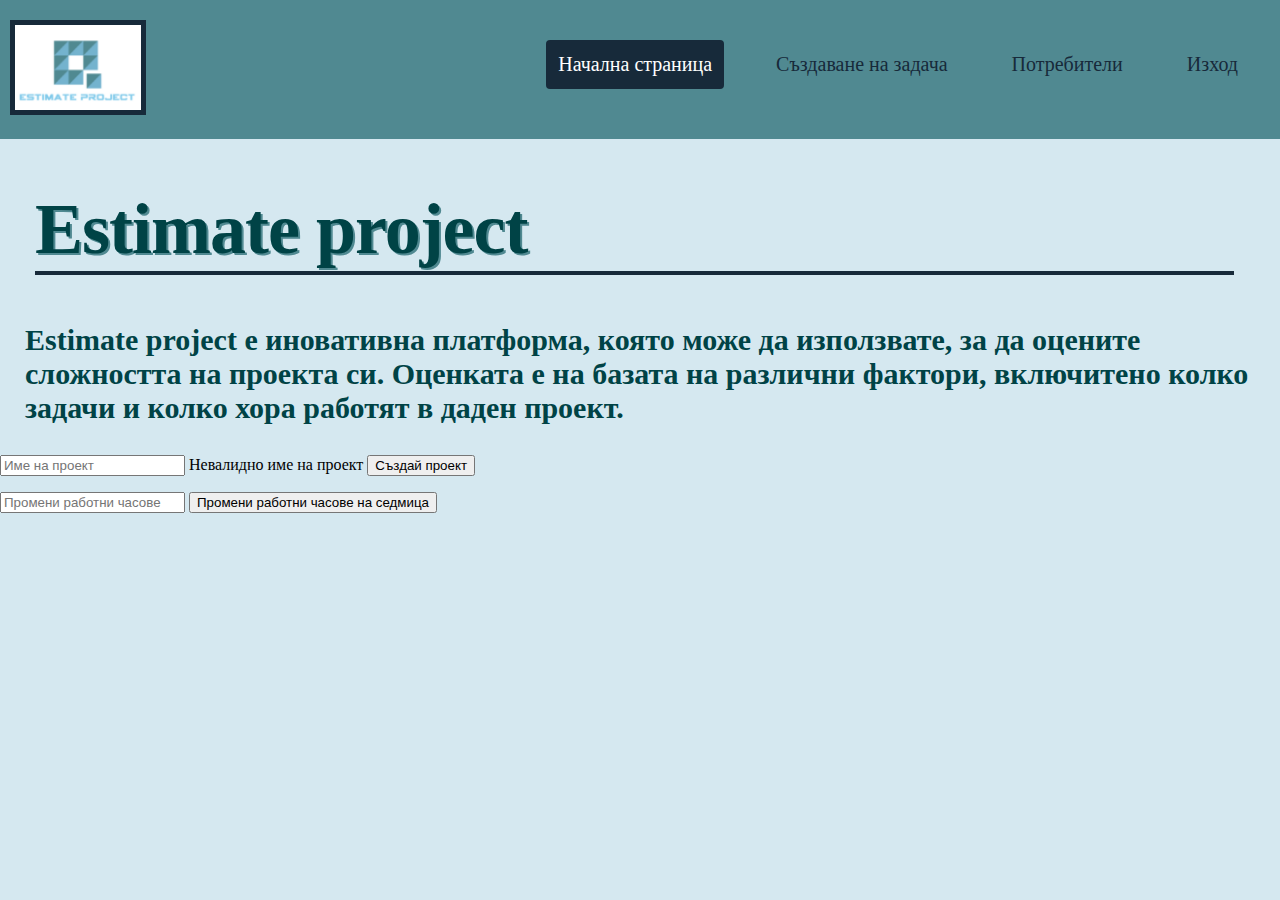
==== frontend/index.html @ e6646eef "some css added" ====
<!DOCTYPE html>
<html lang="en">

<head>
    <meta charset="UTF-8">
    <title>Начало</title>
    <link href="index.css" rel="stylesheet">
    <link href="common.css" rel="stylesheet">
    <script defer src="index.js"> </script>
</head>

<body>
    <header>
        <img src="assets/logo.png" width="10%" height="10%" alt="logo">
        <article>
            <a class="active">Начална страница</a>
            <a href="tasks/task.html">Създаване на задача</a>
            <a href="users/users.html">Потребители</a>
            <a href="login/login.html">Изход</a>
        </article>
    </header>
    <h1 id="header">Estimate project</h1>
    <h3> Estimate project е иновативна платформа, която може да използвате, за да оцените сложността на проекта
        си. Оценката е на базата на различни фактори, включитено колко задачи и колко хора работят в даден проект.</h3>

    <!--    TODO Add more info how a project is estimated, how you can estimate a project and so on-->
    <p class="form-item" id="form4">
        <input id="project-name" type="text" placeholder="Име на проект">
        <label class='err_hidden' id="error_project_name">Невалиднo име на проект</label>
        <button id="create-project-btn">Създай проект</button>
    </p>
    <p class="form-item" id="form5">
        <input id="workHours" type="text" placeholder="Промени работни часове">
        <button id="change-work-hours-btn">Промени работни часове на седмица</button>
    </p>

    <p id="projects"> </p>
</body>
</html>
---- frontend/index.css ----
h1 {
    text-align: center;
    color: #004346;
    font-size: 40px;    
}

h3 {
    text-align: left;
    color: #004346;
    font-size: 30px;    
    padding-left: 25px;
}

#header {
    font-size: 4.5em;
    letter-spacing: -1px;
    text-align: left;
    padding-left: 35px;
    text-shadow: 2px 2px #508991;
}

h1:after{
    content:' ';
    display:block;
    border:2px solid #172A3A;
    max-width: 96%;
}
---- frontend/common.css ----
header {
    overflow: hidden;
    background-color: #508991;
    padding: 20px 10px;
}

header a {
    float: left;
    color: #172A3A;
    text-align: center;
    padding: 12px;
    text-decoration: none;
    font-size: 20px; 
    line-height: 25px;
    border-radius: 4px;
    margin: 20px;
}

header a:hover {
    background-color: #ddd;
    color: #172A3A;
}

header a.active {
    background-color: #172A3A;
    color: white;
}

article {
    float: right;
}

img {
    border: 5px solid #172A3A;
}

body {
    background-color: rgb(116, 179 , 206, 0.3);
    margin: 0;
}

form {
    background-color: white;
    border-radius: 8px;
    border-width: 3px;
}

h1 {
    text-align: center;
    color: #004346;
    font-size: 40px;    
}
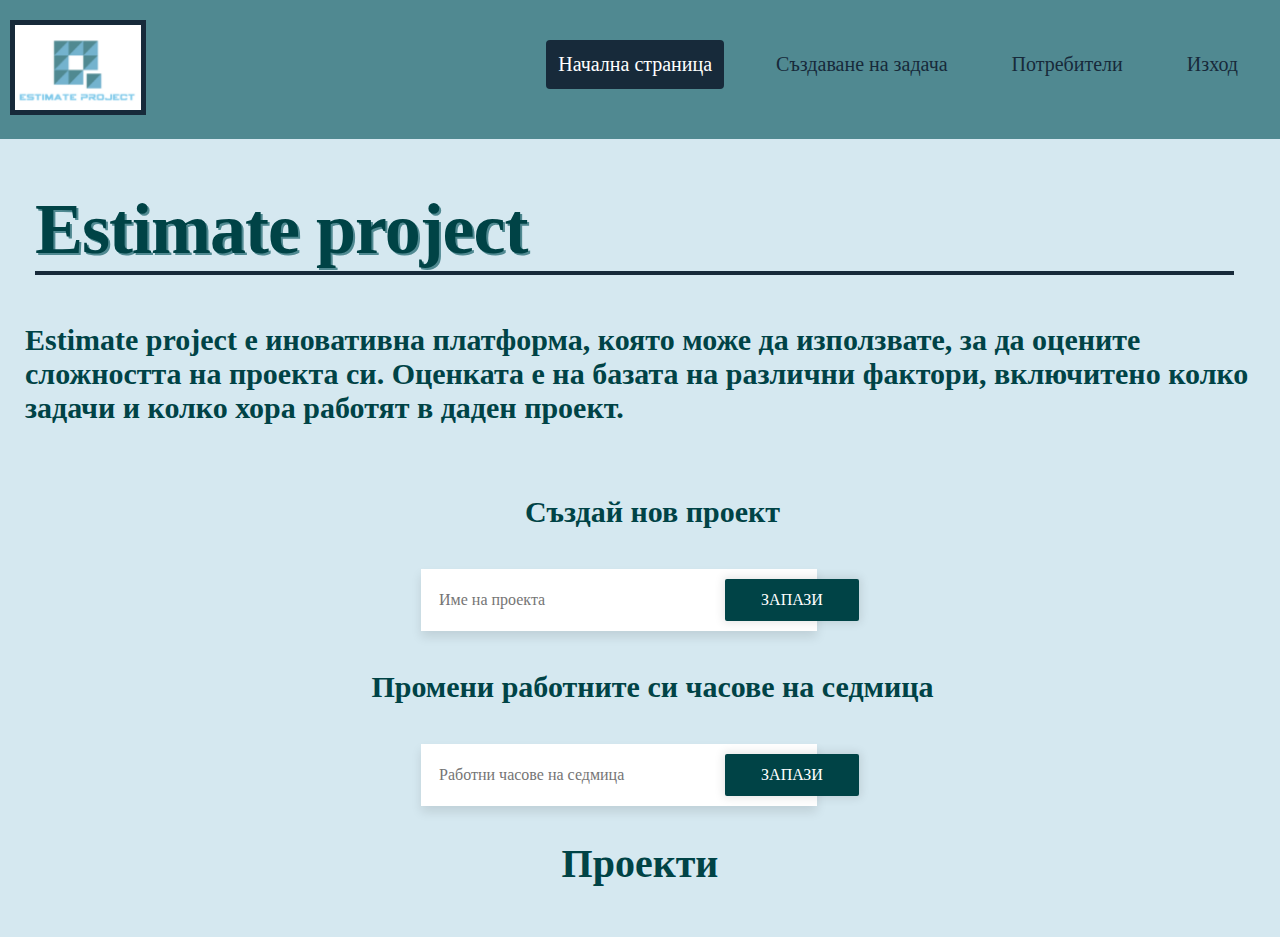
==== commit d2d8de98: "styling on index page" ====
--- a/frontend/index.html
+++ b/frontend/index.html
@@ -23,17 +23,28 @@
     <h3> Estimate project е иновативна платформа, която може да използвате, за да оцените сложността на проекта
         си. Оценката е на базата на различни фактори, включитено колко задачи и колко хора работят в даден проект.</h3>
 
-    <!--    TODO Add more info how a project is estimated, how you can estimate a project and so on-->
-    <p class="form-item" id="form4">
-        <input id="project-name" type="text" placeholder="Име на проект">
-        <label class='err_hidden' id="error_project_name">Невалиднo име на проект</label>
-        <button id="create-project-btn">Създай проект</button>
-    </p>
-    <p class="form-item" id="form5">
-        <input id="workHours" type="text" placeholder="Промени работни часове">
-        <button id="change-work-hours-btn">Промени работни часове на седмица</button>
-    </p>
+    <div class="container">
+        <h4>Създай нов проект</h4>
+        <div class="container__item">
+            <div id='form4' class="form">
+                <input id="project-name" type="text" class="form__field" placeholder="Име на проекта" />
+                <label class='err_hidden' id="error_project_name">Невалиднo име на проект</label>
+                <button id="create-project-btn" type="button"
+                    class="btn btn--primary btn--inside uppercase">Запази</button>
+            </div>
+        </div>
+        <h4>Промени работните си часове на седмица</h4>
+        <div class="container__item">
+            <div id="form5" class="form">
+                <input id="workHours" type="text" class="form__field" placeholder="Работни часове на седмица" />
+                <button id="change-work-hours-btn" type="button"
+                    class="btn btn--primary btn--inside uppercase">Запази</button>
+            </div>
+        </div>
+    </div>
 
-    <p id="projects"> </p>
+    <h2>Проекти</h2>
+    <ul id="projects" class="tilesWrap"></ul>
 </body>
+
 </html>--- a/frontend/index.css
+++ b/frontend/index.css
@@ -26,4 +26,191 @@
     display:block;
     border:2px solid #172A3A;
     max-width: 96%;
+}
+
+body {
+	background: #262a2b;
+}
+
+.tilesWrap {
+	padding: 0;
+	margin: 50px auto;
+	list-style: none;
+	text-align: center;
+}
+
+.tilesWrap li {
+	display: inline-block;
+	width: 20%;
+	min-width: 200px;
+	max-width: 230px;
+	padding: 80px 20px 40px;
+	position: relative;
+	vertical-align: top;
+	margin: 10px;
+	font-family: 'helvetica', san-serif;
+	min-height: 25vh;
+	background: #262a2b;
+	border: 1px solid #252727;
+	text-align: left;
+}
+
+.tilesWrap li h3 {
+	font-size: 30px;
+	color: #b7b7b7;
+	margin-bottom: 5px;
+}
+
+.tilesWrap li button {
+	background: transparent;
+	border: 1px solid #b7b7b7;
+	padding: 10px 20px;
+	color: #b7b7b7;
+	border-radius: 3px;
+	position: relative;
+	transition: all 0.3s ease-in-out;
+	transform: translateY(-40px);
+	opacity: 0;
+	cursor: pointer;
+	overflow: hidden;
+    float: right;
+}
+
+.tilesWrap li button:before {
+	content: '';
+	position: absolute;
+	height: 100%;
+	width: 120%;
+	background: #b7b7b7;
+	top: 0;
+	opacity: 0;
+	left: -140px;
+	border-radius: 0 20px 20px 0;
+	z-index: -1;
+	transition: all 0.3s ease-in-out;
+}
+
+.tilesWrap li:hover button {
+	transform: translateY(5px);
+	opacity: 1;
+}
+
+.tilesWrap li button:hover {
+	color: #262a2b;
+}
+
+.tilesWrap li button:hover:before {
+	left: 0;
+	opacity: 1;
+}
+
+.tilesWrap li:before {
+	content: '';
+	position: absolute;
+	top: -2px;
+	left: -2px;
+	right: -2px;
+	bottom: -2px;
+	z-index: -1;
+	background: #fff;
+	transform: skew(2deg, 2deg);
+}
+
+.tilesWrap li:after {
+	content: '';
+	position: absolute;
+	width: 40%;
+	height: 100%;
+	left: 0;
+	top: 0;
+	background: rgba(255, 255, 255, 0.02);
+}
+
+.tilesWrap li:nth-child(even):before {
+	background: #74B3CE;
+background: -webkit-linear-gradient(to right, #09BC8A, #74B3CE);
+background: linear-gradient(to right, #09BC8A, #74B3CE);
+}
+
+.tilesWrap li:nth-child(odd):before {
+	background: #004346;
+background: -webkit-linear-gradient(to right, #508991, #004346);
+background: linear-gradient(to right, #508991, #004346);
+}
+
+h2 {
+    text-align: center;
+    color: #004346;
+    font-size: 40px;  
+}
+
+.container {
+	display: flex;
+	flex-direction: column;
+	align-items: center;
+	justify-content: center;
+}
+
+.uppercase {
+	text-transform: uppercase;
+}
+
+.btn {
+	display: inline-block;
+	background: transparent;
+	color:  white;
+	font: inherit;
+	border: 0;
+	outline: 0;
+	padding: 0;
+	transition: all 200ms ease-in;
+	cursor: pointer;
+}
+
+.btn--primary {
+    background: #004346;
+    color: white;
+    box-shadow: 0 0 10px 2px rgba(0, 0, 0, .1);
+    border-radius: 2px;
+    padding: 12px 36px;
+}
+
+.btn--primary:hover {
+    background: darken(#004346, 10%);
+}
+
+.btn--primary:active {
+    background: #004346;
+    box-shadow: inset 0 0 10px 2px rgba(0, 0, 0, .2);
+}
+
+.btn--inside {
+    margin-left: -96px;
+}
+
+
+.form__field {
+	width: 360px;
+	background: #fff;
+	color: black;
+	font: inherit;
+	box-shadow: 0 6px 10px 0 rgba(0, 0, 0 , .1);
+	border: 0;
+	outline: 0;
+	padding: 22px 18px;
+}
+
+.err_hidden {
+    display: none;
+}
+
+.container-item {
+    margin-bottom: 10px;
+}
+
+h4 {
+    text-align: left;
+    color: #004346;
+    font-size: 30px;    
+    padding-left: 25px;
 }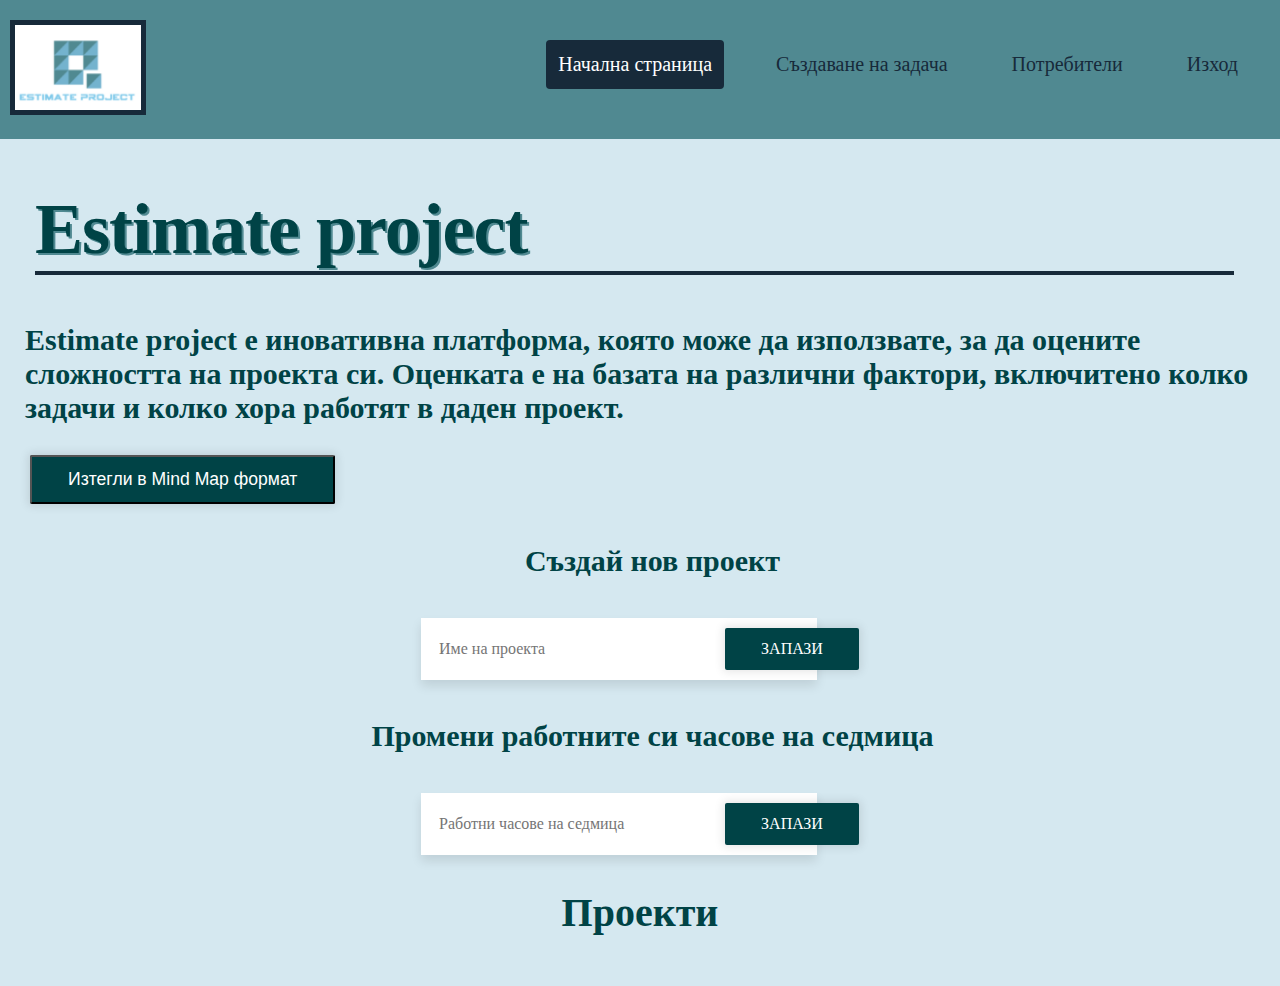
==== commit 28862c69: "Move exporting functionality to index" ====
--- a/frontend/index.html
+++ b/frontend/index.html
@@ -6,7 +6,8 @@
     <title>Начало</title>
     <link href="index.css" rel="stylesheet">
     <link href="common.css" rel="stylesheet">
-    <script defer src="index.js"> </script>
+    <script defer src="index.js"></script>
+    <script defer src="export.js"></script>
 </head>
 
 <body>
@@ -22,13 +23,14 @@
     <h1 id="header">Estimate project</h1>
     <h3> Estimate project е иновативна платформа, която може да използвате, за да оцените сложността на проекта
         си. Оценката е на базата на различни фактори, включитено колко задачи и колко хора работят в даден проект.</h3>
-
+    
+    <button id="export-to-mm-btn" onclick="exportToMM()">Изтегли в Mind Map формат</button>
+    
     <div class="container">
         <h4>Създай нов проект</h4>
         <div class="container__item">
             <div id='form4' class="form">
                 <input id="project-name" type="text" class="form__field" placeholder="Име на проекта" />
-                <label class='err_hidden' id="error_project_name">Невалиднo име на проект</label>
                 <button id="create-project-btn" type="button"
                     class="btn btn--primary btn--inside uppercase">Запази</button>
             </div>
--- a/frontend/index.css
+++ b/frontend/index.css
@@ -74,6 +74,7 @@
 	cursor: pointer;
 	overflow: hidden;
     float: right;
+	margin-top: 10px;
 }
 
 .tilesWrap li button:before {
@@ -128,14 +129,14 @@
 
 .tilesWrap li:nth-child(even):before {
 	background: #74B3CE;
-background: -webkit-linear-gradient(to right, #09BC8A, #74B3CE);
-background: linear-gradient(to right, #09BC8A, #74B3CE);
+	background: -webkit-linear-gradient(to right, #09BC8A, #74B3CE);
+	background: linear-gradient(to right, #09BC8A, #74B3CE);
 }
 
 .tilesWrap li:nth-child(odd):before {
 	background: #004346;
-background: -webkit-linear-gradient(to right, #508991, #004346);
-background: linear-gradient(to right, #508991, #004346);
+	background: -webkit-linear-gradient(to right, #508991, #004346);
+	background: linear-gradient(to right, #508991, #004346);
 }
 
 h2 {
@@ -176,7 +177,8 @@
 }
 
 .btn--primary:hover {
-    background: darken(#004346, 10%);
+    background-color: #09BC8A;
+	cursor: pointer;
 }
 
 .btn--primary:active {
@@ -200,10 +202,6 @@
 	padding: 22px 18px;
 }
 
-.err_hidden {
-    display: none;
-}
-
 .container-item {
     margin-bottom: 10px;
 }
@@ -213,4 +211,24 @@
     color: #004346;
     font-size: 30px;    
     padding-left: 25px;
+}
+
+#export-to-mm-btn {
+	margin-left: 30px;
+	background: #004346;
+	color: white;
+	box-shadow: 0 0 10px 2px rgb(0 0 0 / 10%);
+	border-radius: 2px;
+    padding: 12px 36px;
+	font-size: 1.1em;
+	transition: all 200ms ease-in;
+}
+
+#export-to-mm-btn:hover {
+	background-color: #09BC8A;
+	cursor: pointer;
+}
+
+#export-to-mm-btn:active {
+	background-color: #004346;
 }